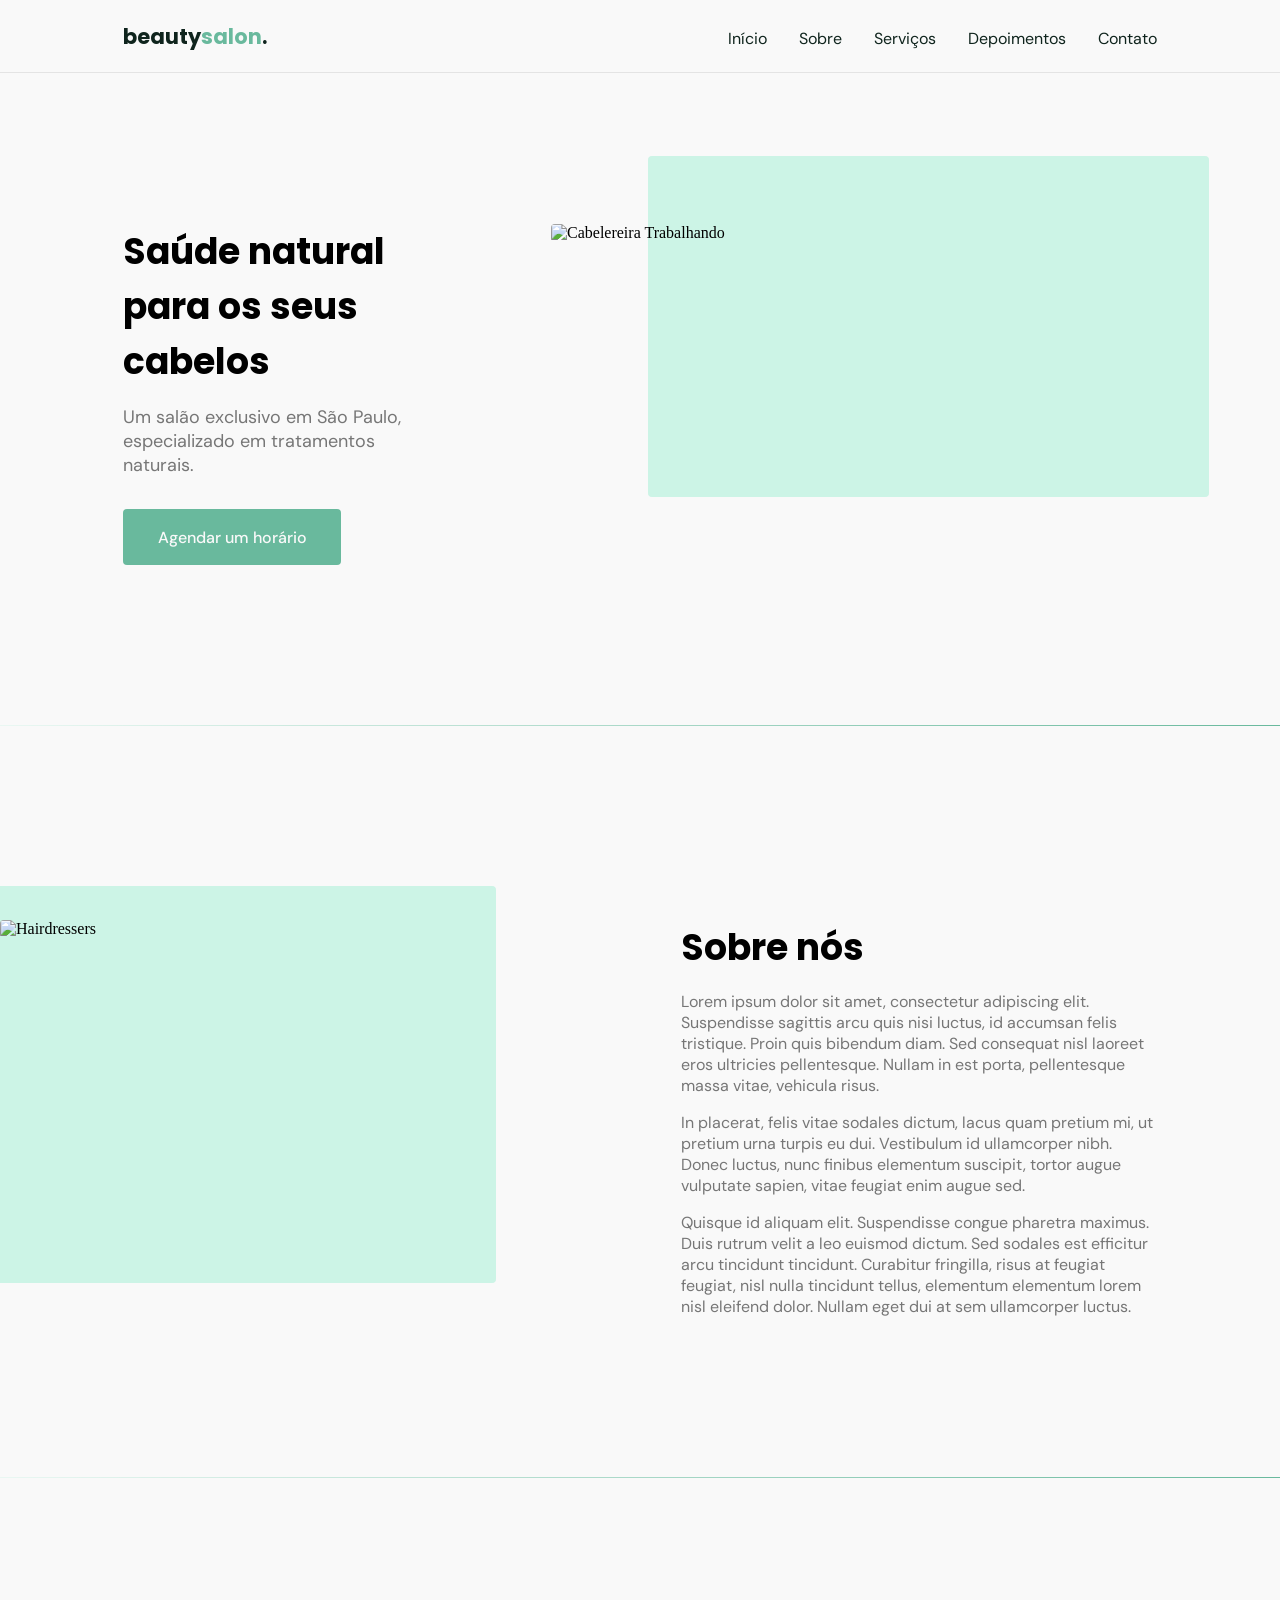
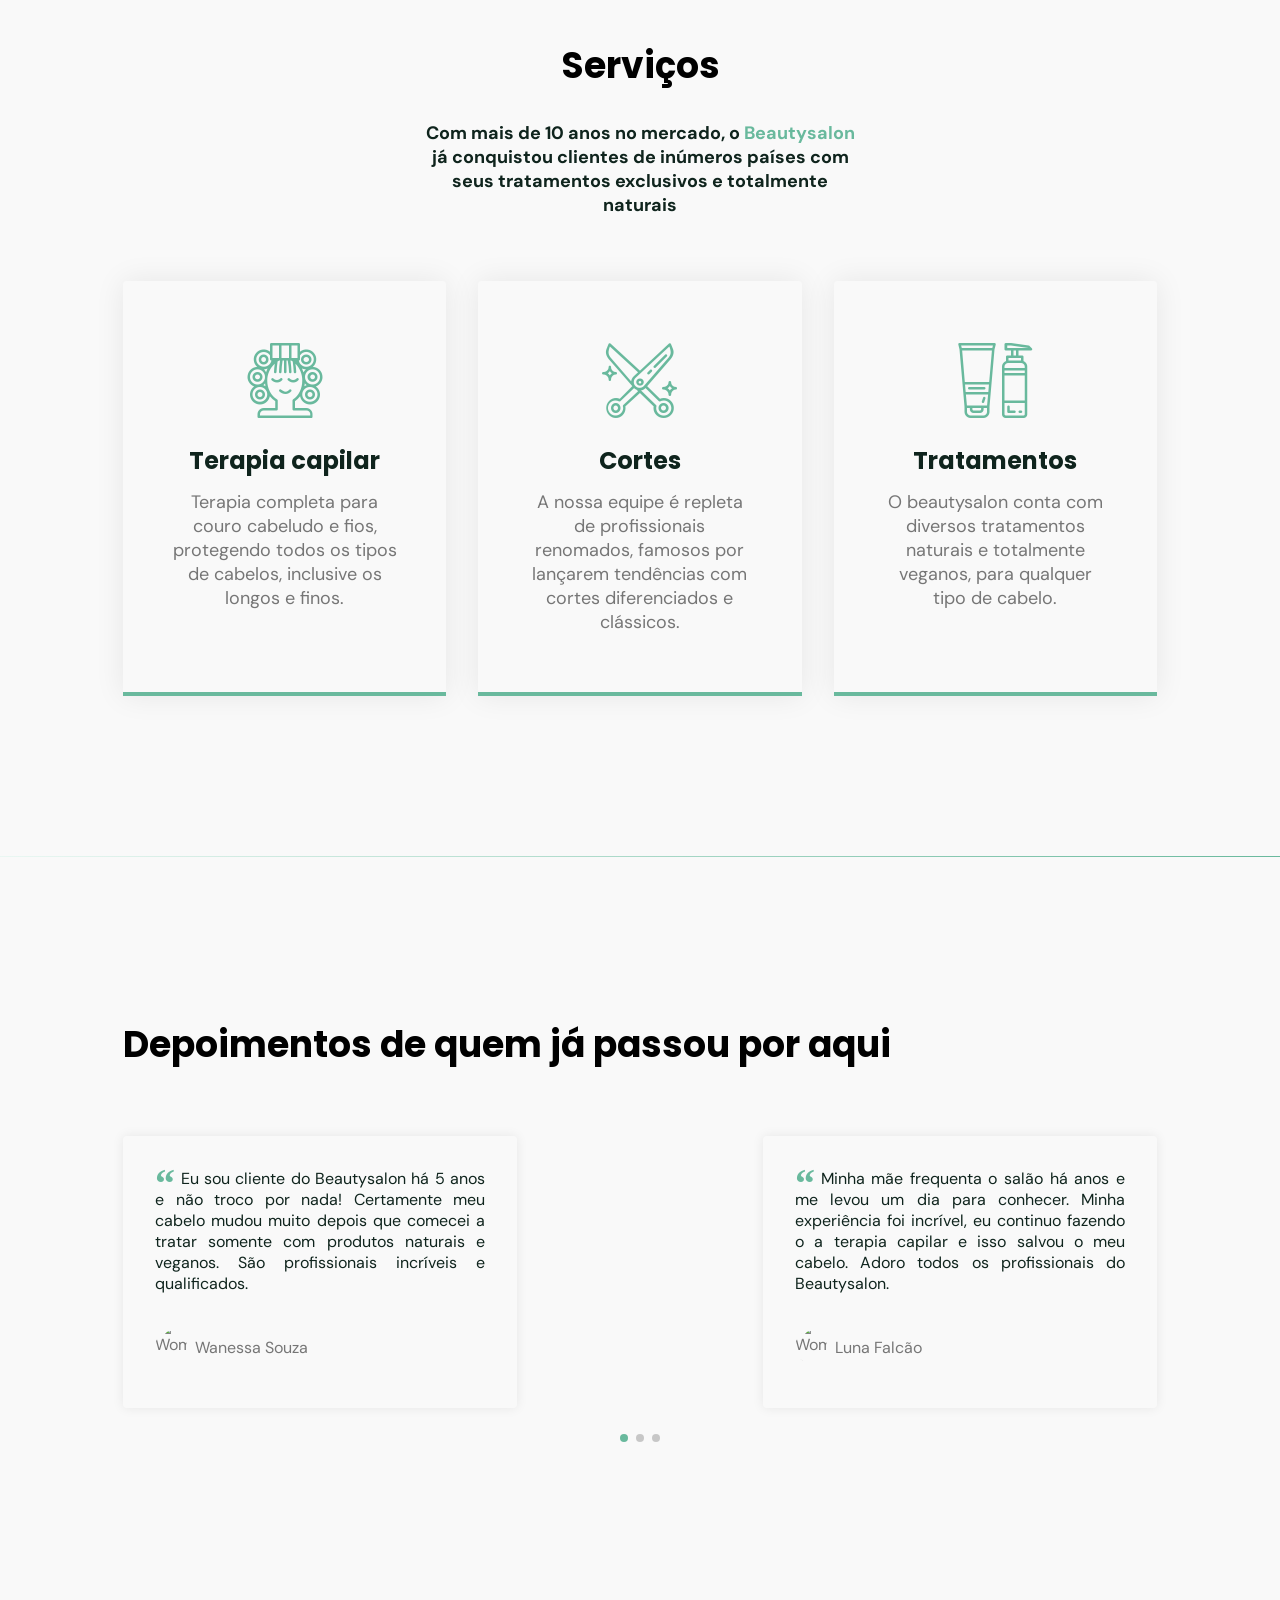
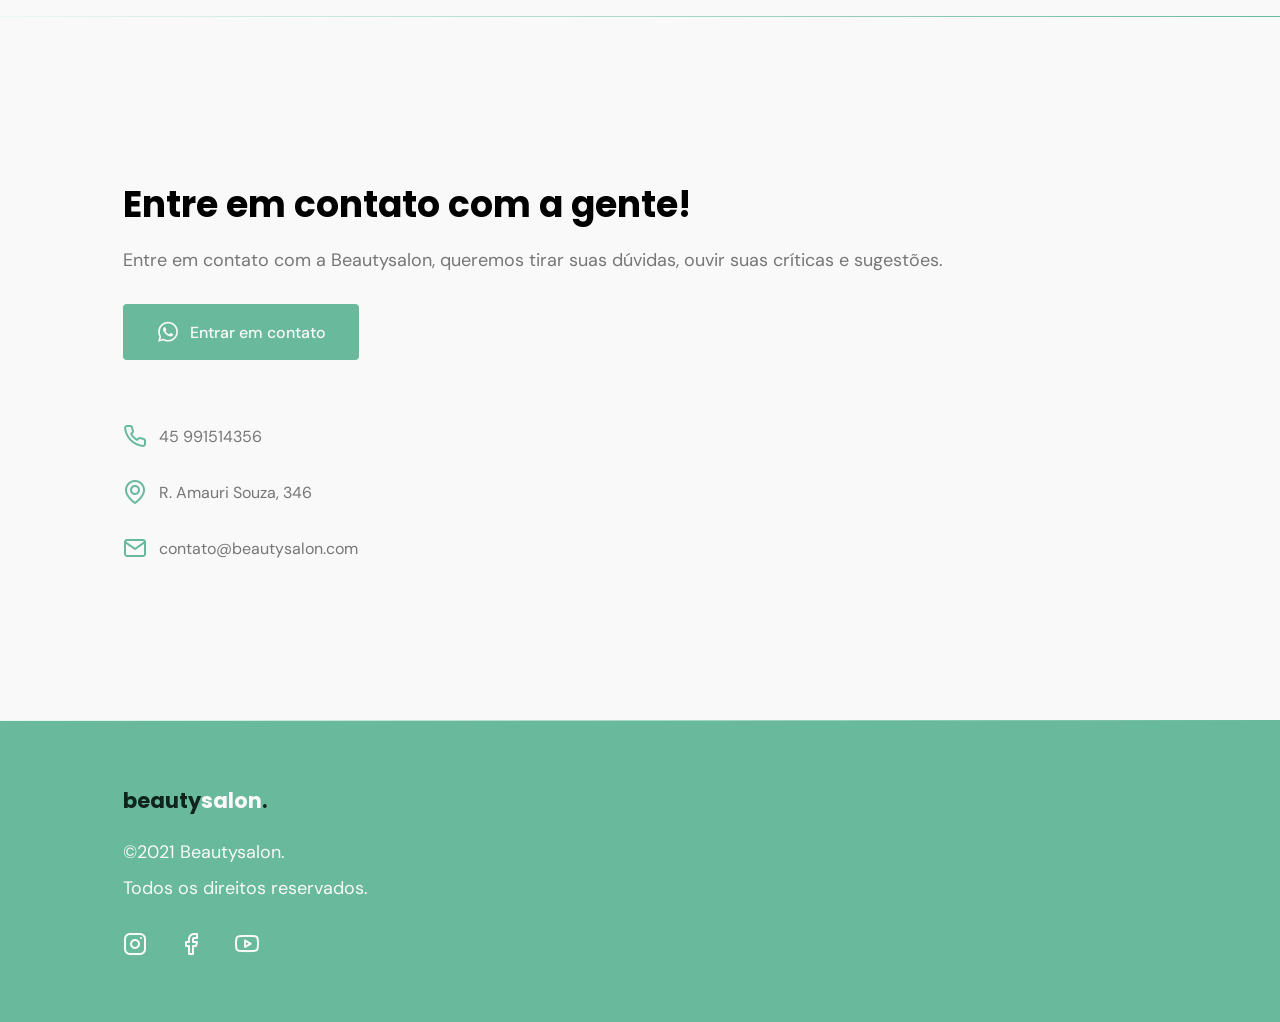
==== index.html @ d9ff2da0 "First Commit" ====
<!DOCTYPE html>
<html lang="en">
  <head>
    <meta charset="UTF-8" />
    <meta http-equiv="X-UA-Compatible" content="IE=edge" />
    <meta name="viewport" content="width=device-width, initial-scale=1.0" />
    <title>Document</title>
    <!--LINK STYLE-->
    <link rel="stylesheet" href="style.css" />
    <!--FONTES-->
    <link rel="preconnect" href="https://fonts.googleapis.com" />
    <link rel="preconnect" href="https://fonts.gstatic.com" crossorigin />
    <link
      href="https://fonts.googleapis.com/css2?family=DM+Sans:wght@400;500;700&family=Poppins:wght@400;500;700&display=swap"
      rel="stylesheet"
    />
    <!--ICONES-->
    <link href="./assets/icons/style.css" rel="stylesheet" />
    <!--SWIPER-->
    <link
      rel="stylesheet"
      href="https://unpkg.com/swiper@8/swiper-bundle.min.css"
    />
  </head>
  <body>
    <!--HEADER-->
    <header id="header">
      <nav>
        <div id="divHeader" class="container">
          <a href="#" id="divLogo">beauty<span>salon</span>.</a>
          <i id="iconMenuOpen" class="icon icon-menu toggleMenu"></i>
          <i id="iconMenuClose" class="icon icon-close toggleMenu"></i>
          <div id="headerMenu">
            <ul>
              <li><a href="#" class="closeMenu">Início</a></li>
              <li><a href="#about" class="closeMenu">Sobre</a></li>
              <li><a href="#services" class="closeMenu">Serviços</a></li>
              <li>
                <a href="#testimonials" class="closeMenu">Depoimentos</a>
              </li>
              <li><a href="#contact" class="closeMenu">Contato</a></li>
            </ul>
          </div>
        </div>
      </nav>
    </header>
    <!--MAIN-->
    <main>
      <!--SECTION HOME-->
      <section id="home" class="sectionPadding">
        <div id="divHome" class="container grid">
          <div id="divImageHome">
            <img
              src="https://images.unsplash.com/photo-1562322140-8baeececf3df?ixlib=rb-1.2.1&ixid=MnwxMjA3fDB8MHxwaG90by1wYWdlfHx8fGVufDB8fHx8&auto=format&fit=crop&w=1169&q=80"
              alt="Cabelereira Trabalhando"
            />
          </div>
          <div id="divTextHome">
            <h1>Saúde natural para os seus cabelos</h1>
            <p>
              Um salão exclusivo em São Paulo, especializado em tratamentos
              naturais.
            </p>
            <a href="#">Agendar um horário</a>
          </div>
        </div>
      </section>
      <!--DIVISOR-->
      <div class="divisor"></div>
      <!--SECTION ABOUT-->
      <section id="about" class="sectionPadding">
        <div id="divAbout" class="container grid">
          <div id="divImageAbout">
            <img
              src="https://images.unsplash.com/photo-1559599101-f09722fb4948?ixlib=rb-1.2.1&ixid=MnwxMjA3fDB8MHxwaG90by1wYWdlfHx8fGVufDB8fHx8&auto=format&fit=crop&w=1169&q=80"
              alt="Hairdressers"
            />
          </div>
          <div id="divTextAbout">
            <h1>Sobre nós</h1>
            <p>
              Lorem ipsum dolor sit amet, consectetur adipiscing elit.
              Suspendisse sagittis arcu quis nisi luctus, id accumsan felis
              tristique. Proin quis bibendum diam. Sed consequat nisl laoreet
              eros ultricies pellentesque. Nullam in est porta, pellentesque
              massa vitae, vehicula risus.
            </p>
            <p>
              In placerat, felis vitae sodales dictum, lacus quam pretium mi, ut
              pretium urna turpis eu dui. Vestibulum id ullamcorper nibh. Donec
              luctus, nunc finibus elementum suscipit, tortor augue vulputate
              sapien, vitae feugiat enim augue sed.
            </p>
            <p>
              Quisque id aliquam elit. Suspendisse congue pharetra maximus. Duis
              rutrum velit a leo euismod dictum. Sed sodales est efficitur arcu
              tincidunt tincidunt. Curabitur fringilla, risus at feugiat
              feugiat, nisl nulla tincidunt tellus, elementum elementum lorem
              nisl eleifend dolor. Nullam eget dui at sem ullamcorper luctus.
            </p>
          </div>
        </div>
      </section>
      <!--DIVISOR-->
      <div class="divisor"></div>
      <!--SECTION SERVICES-->
      <section id="services" class="sectionPadding">
        <div id="divServices" class="container grid">
          <div id="divTextServices">
            <h1>Serviços</h1>
            <h3>
              Com mais de 10 anos no mercado, o
              <span><strong>Beautysalon</strong></span> já conquistou clientes
              de inúmeros países com seus tratamentos exclusivos e totalmente
              naturais
            </h3>
          </div>
          <div id="divCards">
            <ul class="grid">
              <li class="card">
                <i href="" class="iconCard icon-woman-hair"></i>
                <h2>Terapia capilar</h2>
                <p>
                  Terapia completa para couro cabeludo e fios, protegendo todos
                  os tipos de cabelos, inclusive os longos e finos.
                </p>
              </li>
              <li class="card">
                <i href="" class="iconCard icon-trim"></i>
                <h2>Cortes</h2>
                <p>
                  A nossa equipe é repleta de profissionais renomados, famosos
                  por lançarem tendências com cortes diferenciados e clássicos.
                </p>
              </li>
              <li class="card">
                <i href="" class="iconCard icon-cosmetic"></i>
                <h2>Tratamentos</h2>
                <p>
                  O beautysalon conta com diversos tratamentos naturais e
                  totalmente veganos, para qualquer tipo de cabelo.
                </p>
              </li>
            </ul>
          </div>
        </div>
      </section>
      <!--DIVISOR-->
      <div class="divisor"></div>
      <!--SECTION TESTIMONIALS-->
      <section id="testimonials" class="sectionPadding">
        <div id="divTextTestimonials">
          <h1>Depoimentos de quem já passou por aqui</h1>
        </div>
        <div class="swiper">
          <div class="swiper-wrapper">
            <div class="swiper-slide">
              <blockquote>
                <span>&ldquo;</span>
                <h3>
                  Eu sou cliente do Beautysalon há 5 anos e não troco por nada!
                  Certamente meu cabelo mudou muito depois que comecei a tratar
                  somente com produtos naturais e veganos. São profissionais
                  incríveis e qualificados.
                </h3>
                <cite>
                  <img
                    src="https://randomuser.me/api/portraits/women/17.jpg"
                    alt="Woman 1"
                  />
                  Wanessa Souza
                </cite>
              </blockquote>
            </div>

            <div class="swiper-slide">
              <blockquote>
                <span>&ldquo;</span>
                <h3>
                  Minha mãe frequenta o salão há anos e me levou um dia para
                  conhecer. Minha experiência foi incrível, eu continuo fazendo
                  o a terapia capilar e isso salvou o meu cabelo. Adoro todos os
                  profissionais do Beautysalon.
                </h3>
                <cite>
                  <img
                    src="https://randomuser.me/api/portraits/women/30.jpg"
                    alt="Woman 2"
                  />
                  Luna Falcão
                </cite>
              </blockquote>
            </div>

            <div class="swiper-slide">
              <blockquote>
                <span>&ldquo;</span>
                <h3>
                  Lorem ipsum, dolor sit amet consectetur adipisicing elit. Nemo
                  similique iusto perferendis sunt explicabo debitis nulla
                  ducimus eaque placeat modi, eveniet alias, pariatur quia in,
                  incidunt neque error beatae cumque?
                </h3>
                <cite>
                  <img
                    src="https://randomuser.me/api/portraits/women/65.jpg"
                    alt="Woman 3"
                  />
                  Maria Duts
                </cite>
              </blockquote>
            </div>

            <div class="swiper-slide">
              <blockquote>
                <span>&ldquo;</span>
                <h3>
                  Lorem ipsum dolor sit amet consectetur adipisicing elit.
                  Deserunt, deleniti itaque quas perferendis aliquid nostrum,
                  soluta, iusto quaerat aliquam impedit consequuntur voluptate!
                </h3>
                <cite>
                  <img
                    src="https://randomuser.me/api/portraits/women/24.jpg"
                    alt="Woman 4"
                  />
                  Joana Neto
                </cite>
              </blockquote>
            </div>
          </div>

          <div class="swiper-pagination"></div>
        </div>
      </section>
      <!--DIVISOR-->
      <div class="divisor"></div>
      <section id="contact" class="sectionPadding">
        <div id="divContact" class="container grid">
          <div id="divTextContact">
            <h1>Entre em contato com a gente!</h1>
            <p>
              Entre em contato com a Beautysalon, queremos tirar suas dúvidas,
              ouvir suas críticas e sugestões.
            </p>
            <a
              href="https://api.whatsapp.com/send?phone=+5545991514356&text=Gostaria de reservar um horário"
              target="_blank"
            >
              <i class="icon-whatsapp icon"></i>
              Entrar em contato
            </a>
          </div>
          <div id="divAddressContact" class="grid">
            <div><i class="icon icon-phone"></i><span>45 991514356</span></div>
            <div>
              <i class="icon icon-map-pin"></i><span>R. Amauri Souza, 346</span>
            </div>
            <div>
              <i class="icon icon-mail"></i><span>contato@beautysalon.com</span>
            </div>
          </div>
        </div>
      </section>
      <!--DIVISOR-->
      <div class="divisor"></div>
    </main>
    <!--FOOTER-->
    <footer>
      <div id="divFooter" class="grid container">
        <div id="divTextFooter" class="grid">
          <a href="#" id="divLogo">beauty<span>salon</span>.</a>
          <div class="grid">
            <p>©2021 Beautysalon.</p>
            <p>Todos os direitos reservados.</p>
          </div>
        </div>
        <div id="divAddressFooter" class="grid">
          <a
            href="https://www.instagram.com/carlosguilherme.hackbart/"
            target="_blank"
            ><i class="icon icon-instagram"></i
          ></a>
          <a
            href="https://www.facebook.com/carlosguilherme.hackbart"
            target="_blank"
            ><i class="icon icon-facebook"></i
          ></a>
          <a href="https://www.youtube.com/" target="_blank"
            ><i class="icon icon-youtube"></i
          ></a>
        </div>
      </div>
    </footer>
    <!--BUTON BACK-TO-TOP-->
    <a href="#" id="buttonBackToTop" class=""
      ><i class="icon icon-arrow-up"></i
    ></a>
    <!--SCRIPTS-->
    <script src="https://unpkg.com/swiper@8/swiper-bundle.min.js"></script>
    <script src="https://unpkg.com/scrollreveal"></script>
    <script src="./script.js"></script>
  </body>
</html>
---- style.css ----
/*====== RESET ======*/
* {
  margin: 0;
  padding: 0;
  box-sizing: border-box;
}

/*====== VARIÁVEIS ======*/
:root {
  --background-color: #f9f9f9;
  --dark-color: #0f241d;
  --primary-color: #69b99d;
  --second-color: #ccf4e6;
  --text-color: #767676;
  --buttonHover-color: #69ce9d;

  --poppins-700-21px: 700 1.3125rem 'Poppins', sans-serif;
  --poppins-700-24px: 700 1.5rem 'Poppins', sans-serif;
  --poppins-700-30px: 700 1.875rem 'Poppins', sans-serif;
  --poppins-700-36px: 700 2.25rem 'Poppins', sans-serif;
  --dmSans-400-16px: 400 1rem 'DM Sans', sans-serif;
  --dmSans-400-18px: 400 1.125rem 'DM Sans', sans-serif;
  --dmSans-500-16px: 500 1rem 'DM Sans', sans-serif;
  --dmSans-700-16px: 700 1rem 'DM Sans', sans-serif;
  --dmSans-700-18px: 700 1.125rem 'DM Sans', sans-serif;

  --buttonHome-widht: 13.375rem;
  --buttonHome-height: 3.5rem;

  --buttonContact-widht: 14.75rem;
  --buttonContact-height: 3.5rem;

  --card-padding: 3.625rem 2rem 3.625rem 2rem;
}

/*====== TAGS GLOBAIS ======*/
html {
  scroll-behavior: smooth;
}

body {
  background-color: var(--background-color);

  overflow-x: hidden;
}

h1 {
  font: var(--poppins-700-30px);
}

h2 {
  font: var(--poppins-700-24px);
  color: var(--dark-color);
}

h3 {
  font: var(--dmSans-400-16px);
  color: var(--dark-color);
}

ul {
  list-style-type: none;
}

a {
  text-decoration: none;
}

p {
  font: var(--dmSans-400-16px);
  color: var(--text-color);
}

/*====== CLASSES GLOBAIS ======*/

.container {
  margin-left: 1.5rem;
  margin-right: 1.5rem;
}

.grid {
  display: grid;
  gap: 2rem;
}

.icon {
  font-size: 1.5rem;
}

.iconCard {
  font-size: 5rem;
  color: var(--primary-color);
}

.sectionPadding {
  padding-top: 5rem;
  padding-bottom: 5rem;
}

.divisor {
  width: 100vw;
  height: 1px;
  background: linear-gradient(
    270deg,
    #69b99d 0%,
    rgba(204, 244, 230, 0.34) 100%
  );
}

/*====== HEADER ======*/
header {
  border-bottom: 1px solid #e4e4e4;

  position: fixed;
  top: 0;
  left: 0;
  z-index: 10;

  background: var(--background-color);

  width: 100%;
}

header.shadow {
  box-shadow: 0 0 12px rgba(0, 0, 0, 0.15);
}

#divHeader {
  height: 4.5rem;

  display: flex;
  justify-content: space-between;
  align-items: center;

  font: var(--poppins-700-21px);
}

#divHeader > i {
  color: var(--primary-color);
}

#divLogo {
  color: var(--dark-color);
}

#divLogo > span {
  color: var(--primary-color);
}

/*====== HEADER > MENU > HIDDEN ======*/
#iconMenuClose {
  visibility: hidden;
  opacity: 0;

  position: absolute;
  top: -1.5rem;
  right: 1.5rem;

  transition: 0.3s;

  cursor: pointer;
}

#iconMenuOpen {
  position: relative;
  top: 0;

  transition: 0.3s;

  cursor: pointer;
}

#headerMenu {
  visibility: hidden;
  opacity: 0;

  position: absolute;
}

#headerMenu > ul {
  display: grid;
  gap: 4rem;
  justify-items: center;

  position: relative;
  top: -1.5rem;

  opacity: 0;

  transition: 0.3s;
}

#headerMenu > ul > li {
  position: relative;
}

#headerMenu > ul > li > a {
  font: var(--poppins-700-30px);
  color: var(--dark-color);

  transition: 0.3s;
}

#headerMenu > ul > li > a::after {
  position: absolute;
  content: '';
  bottom: -1rem;
  left: 0;

  background: var(--primary-color);

  height: 2px;
  width: 0;

  transition: 0.3s;
}

#headerMenu > ul > li > a:hover {
  color: var(--primary-color);
}

#headerMenu > ul > li > a:hover::after {
  width: 100%;
}

/*====== HEADER > MENU > VISIBLE ======*/
#divHeader.showMenu > #headerMenu {
  visibility: visible;
  opacity: 1;

  position: fixed;
  top: 0;
  left: 0;
  z-index: 1;

  background: var(--background-color);

  display: flex;
  justify-content: center;
  align-items: center;

  width: 100vw;
  height: 100vh;
}

#divHeader.showMenu > #headerMenu > ul {
  opacity: 1;

  top: 0;
}

#divHeader.showMenu > #iconMenuClose {
  visibility: visible;
  opacity: 1;

  top: 1.5rem;
  right: 1.5rem;
  z-index: 2;
}

#divHeader.showMenu > #iconMenuOpen {
  position: relative;
  top: -1.5rem;
}

/*====== SECTION HOME ======*/
#home.sectionPadding {
  position: relative;
  padding-top: calc(4.5rem + 4.5625rem);
  overflow-x: hidden;
}

#divHome.container {
  margin: 0;
}

#divImageHome {
  width: 21rem;
  position: relative;

  order: 1;
}

#divImageHome::before {
  position: absolute;
  top: -2.5625rem;
  left: 4.8125rem;
  z-index: -1;

  width: 100%;
  height: 100%;

  content: '';
  background: var(--second-color);

  border-radius: 0.25rem;
}

#divImageHome > img {
  position: relative;

  object-fit: cover;

  width: 100%;

  border-radius: 0.25rem;
}

#divTextHome {
  text-align: center;

  order: 2;
}

#divTextHome > h1 {
  margin-left: 1.5rem;
  margin-right: 1.5rem;
  padding-bottom: 1rem;
}

#divTextHome > p {
  margin-left: 2.375rem;
  margin-right: 2.375rem;
  margin-bottom: 2rem;
}

#divTextHome > a {
  display: inline-flex;

  justify-content: center;
  align-items: center;

  font: var(--dmSans-500-16px);
  color: var(--background-color);

  width: var(--buttonHome-widht);
  height: var(--buttonHome-height);

  background: var(--primary-color);

  border-radius: 0.25rem;

  transition: 0.3s;
}

#home > .container > a:hover {
  background-color: var(--buttonHover-color);
}

/*====== SECTION ABOUT ======*/
#about.sectionPadding {
  padding-top: calc(5rem + 1.5rem);
}

#divAbout.container {
  margin: 0;
}

#divImageAbout {
  position: relative;

  width: 100%;
}

#divImageAbout:before {
  position: absolute;
  z-index: -1;

  top: -1.5rem;
  right: 7.54375rem;

  background: var(--second-color);

  content: '';

  width: 100%;
  height: 100%;

  border-radius: 0.25rem;
}

#divImageAbout > img {
  width: 100%;

  object-fit: cover;

  border-radius: 0.25rem;
}

#divTextAbout {
  margin-left: 1.5rem;
  margin-right: 1.5rem;
}

#divTextAbout > p {
  margin-top: 1rem;
}

/*====== SECTION SERVICES ======*/
#divServices.grid {
  gap: 4rem;
}

#divTextServices > h3 {
  margin-top: 1rem;
}

#divTextServices > h3 > span {
  color: var(--primary-color);
}

.card {
  text-align: center;

  box-shadow: 0px 0px 30px rgba(0, 0, 0, 0.08);

  border-bottom: 0.25rem solid var(--primary-color);
  border-top-left-radius: 0.25rem;
  border-top-right-radius: 0.25rem;

  padding: var(--card-padding);
}

.card > h2 {
  margin-top: 1.5rem;
  margin-bottom: 0.75rem;
}

/*====== SECTION TESTIMONIALS ======*/
#divTextTestimonials {
  margin-left: 1.5rem;
  margin-right: 1.5rem;
}

.swiper {
  height: auto;
}

.swiper-wrapper {
  margin-bottom: 2rem;
}

.swiper-wrapper blockquote {
  margin-top: 4rem;
  margin-right: 1.5rem;
  margin-left: 1.5rem;
  margin-bottom: 1rem;

  box-shadow: 0 0 12px rgba(0, 0, 0, 0.08);

  border-radius: 0.25rem;

  padding: 2rem;

  position: relative;
}

.swiper-slide > blockquote > span {
  color: var(--primary-color);
  font: 700 2.5rem serif;

  position: absolute;
  z-index: 1;
  top: 1.5rem;
}

.swiper-slide > blockquote > h3 {
  text-indent: 1.6rem;
  text-align: justify;
  margin-bottom: 1.5rem;
}

.swiper-slide > blockquote > cite {
  display: inline-flex;
  align-items: center;
  gap: 0.5rem;

  font: var(--dmSans-400-16px);
  color: var(--text-color);
}

.swiper-slide > blockquote > cite > img {
  width: 2rem;
  clip-path: circle();
}

.swiper-pagination > .swiper-pagination-bullet-active {
  background: var(--primary-color);
}

/*====== SECTION CONTACT ======*/

#divContact.grid {
  gap: 4rem;
}

#divTextContact > p {
  margin-top: 1rem;
  margin-bottom: 2rem;
}

#divTextContact > a {
  display: inline-flex;

  justify-content: center;
  align-items: center;

  gap: 0.625rem;

  font: var(--dmSans-500-16px);
  color: var(--background-color);

  width: var(--buttonContact-widht);
  height: var(--buttonContact-height);

  background: var(--primary-color);

  border-radius: 0.25rem;

  transition: 0.3s;
}

#divTextContact > a:hover {
  background-color: var(--buttonHover-color);
}

#divAddressContact > div {
  display: inline-flex;
  align-items: center;

  font: var(--dmSans-400-16px);
  color: var(--text-color);
}

#divAddressContact > div > i {
  margin-right: 0.75rem;
  color: var(--primary-color);
}

/*====== FOOTER ======*/
footer {
  background: var(--primary-color);
}

#divFooter.grid {
  padding-top: 4rem;
  padding-bottom: 4rem;

  gap: 2rem;
}

#divTextFooter.grid {
  gap: 1.5rem;
}

#divTextFooter > a {
  font: var(--poppins-700-21px);
}

#divTextFooter > a > span {
  color: var(--background-color);
}

#divTextFooter > div.grid {
  gap: 0.75rem;
}

#divTextFooter > div > p {
  color: var(--background-color);
}

#divAddressFooter.grid {
  gap: 2rem;
  grid-auto-flow: column;
  justify-content: start;
}

#divAddressFooter > a {
  color: var(--background-color);
}

/*====== BUTON BACK-TO-TOP ======*/
#buttonBackToTop {
  background: var(--primary-color);

  position: fixed;
  bottom: 0rem;
  right: 1.5rem;

  clip-path: circle();

  color: var(--background-color);

  visibility: hidden;
  opacity: 0;

  transition: 0.3s;
}

#buttonBackToTop.show {
  bottom: 1.5rem;

  visibility: visible;
  opacity: 1;
}

/* ======= MEDIA QUERIES ======= */
/* EXTRA LARGER DEVICES: 1200 >  */
/* LARGER DEVICES: 1023 >  */
/* LARGER DEVICES: 992 >  */
/* MEDIUM DEVICES: 767 >  */

@media (min-width: 1200px) {
  /* ======= VARIABLES======= */
  :root {
    --buttonHome-widht: 13.625rem;

    --card-padding: 3.625rem 3rem 3.625rem 3rem;
  }

  /* ======= GLOBAL TAGS ======= */
  h1 {
    font: var(--poppins-700-36px);
  }

  p {
    font: var(--dmSans-400-18px);
  }

  /* ======= GLOBAL CLASSES ======= */
  .container {
    margin-left: 7.6875rem;
    margin-right: 7.6875rem;
  }

  .sectionPadding {
    padding-top: 10rem;
    padding-bottom: 10rem;
  }

  /* ======= HEADER ======= */
  #iconMenuOpen {
    display: none;
  }

  #headerMenu {
    visibility: visible;
    opacity: 1;

    position: relative;
  }

  #headerMenu > ul {
    position: relative;
    top: 0rem;

    opacity: 1;

    gap: 2rem;
    grid-auto-flow: column;
  }

  #headerMenu > ul > li > a {
    font: var(--dmSans-400-16px);
  }

  #headerMenu > ul > li > a::after {
    bottom: -1.3rem;
  }

  /* ======= HOME SECTION ======= */
  #home.sectionPadding {
    padding-top: calc(4.5rem + 9.5rem);
  }

  #divHome.grid {
    grid-auto-flow: column;

    gap: 7.375rem;
  }

  #divImageHome {
    width: 35.0625rem;

    margin-right: 10.5rem;

    order: 2;
  }

  #divImageHome::before {
    top: -4.25rem;
    left: 6.0625rem;
  }

  #divTextHome {
    order: 1;

    margin-left: 7.6875rem;

    text-align: left;
  }

  #divTextHome > h1 {
    margin-left: 0rem;
    margin-right: 0rem;
  }

  #divTextHome > p {
    margin-left: 0rem;
    margin-right: 0rem;
  }

  /* ======= ABOUT SECTION ======= */
  #about.sectionPadding {
    padding-top: calc(10rem + 2.125rem);
  }

  #divAbout {
    grid-auto-flow: column;

    gap: 4rem;
  }

  #divImageAbout {
    position: relative;

    width: 38.5625rem;
  }

  #divImageAbout:before {
    top: -2.125rem;
  }

  #divTextAbout {
    margin-left: 0;
    margin-right: 7.5625rem;
  }

  #divTextAbout > p {
    font: var(--dmSans-400-16px);
  }

  /* ======= SERVICES SECTION ======= */

  #divTextServices {
    text-align: center;
  }

  #divTextServices > h3 {
    margin-top: 1.75rem;
    margin-left: 18.625rem;
    margin-right: 18.625rem;

    font: var(--dmSans-700-18px);
  }

  #divCards > ul.grid {
    grid-template-columns: 1fr 1fr 1fr;
  }

  /* ======= TESTIMONIALS SECTION ======= */

  #divTextTestimonials {
    margin-left: 7.6875rem;
    margin-right: 7.6875rem;
  }

  .swiper-wrapper blockquote {
    margin-left: 7.6875rem;
    margin-right: 7.6875rem;
  }
}
---- assets/icons/style.css ----
@font-face {
  font-family: 'icomoon';
  src:  url('fonts/icomoon.eot?ez2nlm');
  src:  url('fonts/icomoon.eot?ez2nlm#iefix') format('embedded-opentype'),
    url('fonts/icomoon.ttf?ez2nlm') format('truetype'),
    url('fonts/icomoon.woff?ez2nlm') format('woff'),
    url('fonts/icomoon.svg?ez2nlm#icomoon') format('svg');
  font-weight: normal;
  font-style: normal;
  font-display: block;
}

[class^="icon-"], [class*=" icon-"] {
  /* use !important to prevent issues with browser extensions that change fonts */
  font-family: 'icomoon' !important;
  speak: never;
  font-style: normal;
  font-weight: normal;
  font-variant: normal;
  text-transform: none;
  line-height: 1;

  /* Better Font Rendering =========== */
  -webkit-font-smoothing: antialiased;
  -moz-osx-font-smoothing: grayscale;
}

.icon-phone:before {
  content: "\e901";
}
.icon-close:before {
  content: "\e902";
}
.icon-cosmetic:before {
  content: "\e903";
}
.icon-facebook:before {
  content: "\e904";
}
.icon-instagram:before {
  content: "\e905";
}
.icon-mail:before {
  content: "\e906";
}
.icon-map-pin:before {
  content: "\e907";
}
.icon-menu:before {
  content: "\e908";
}
.icon-trim:before {
  content: "\e909";
}
.icon-whatsapp:before {
  content: "\e90a";
}
.icon-woman-hair:before {
  content: "\e90b";
}
.icon-youtube:before {
  content: "\e90c";
}
.icon-arrow-up:before {
  content: "\e900";
}
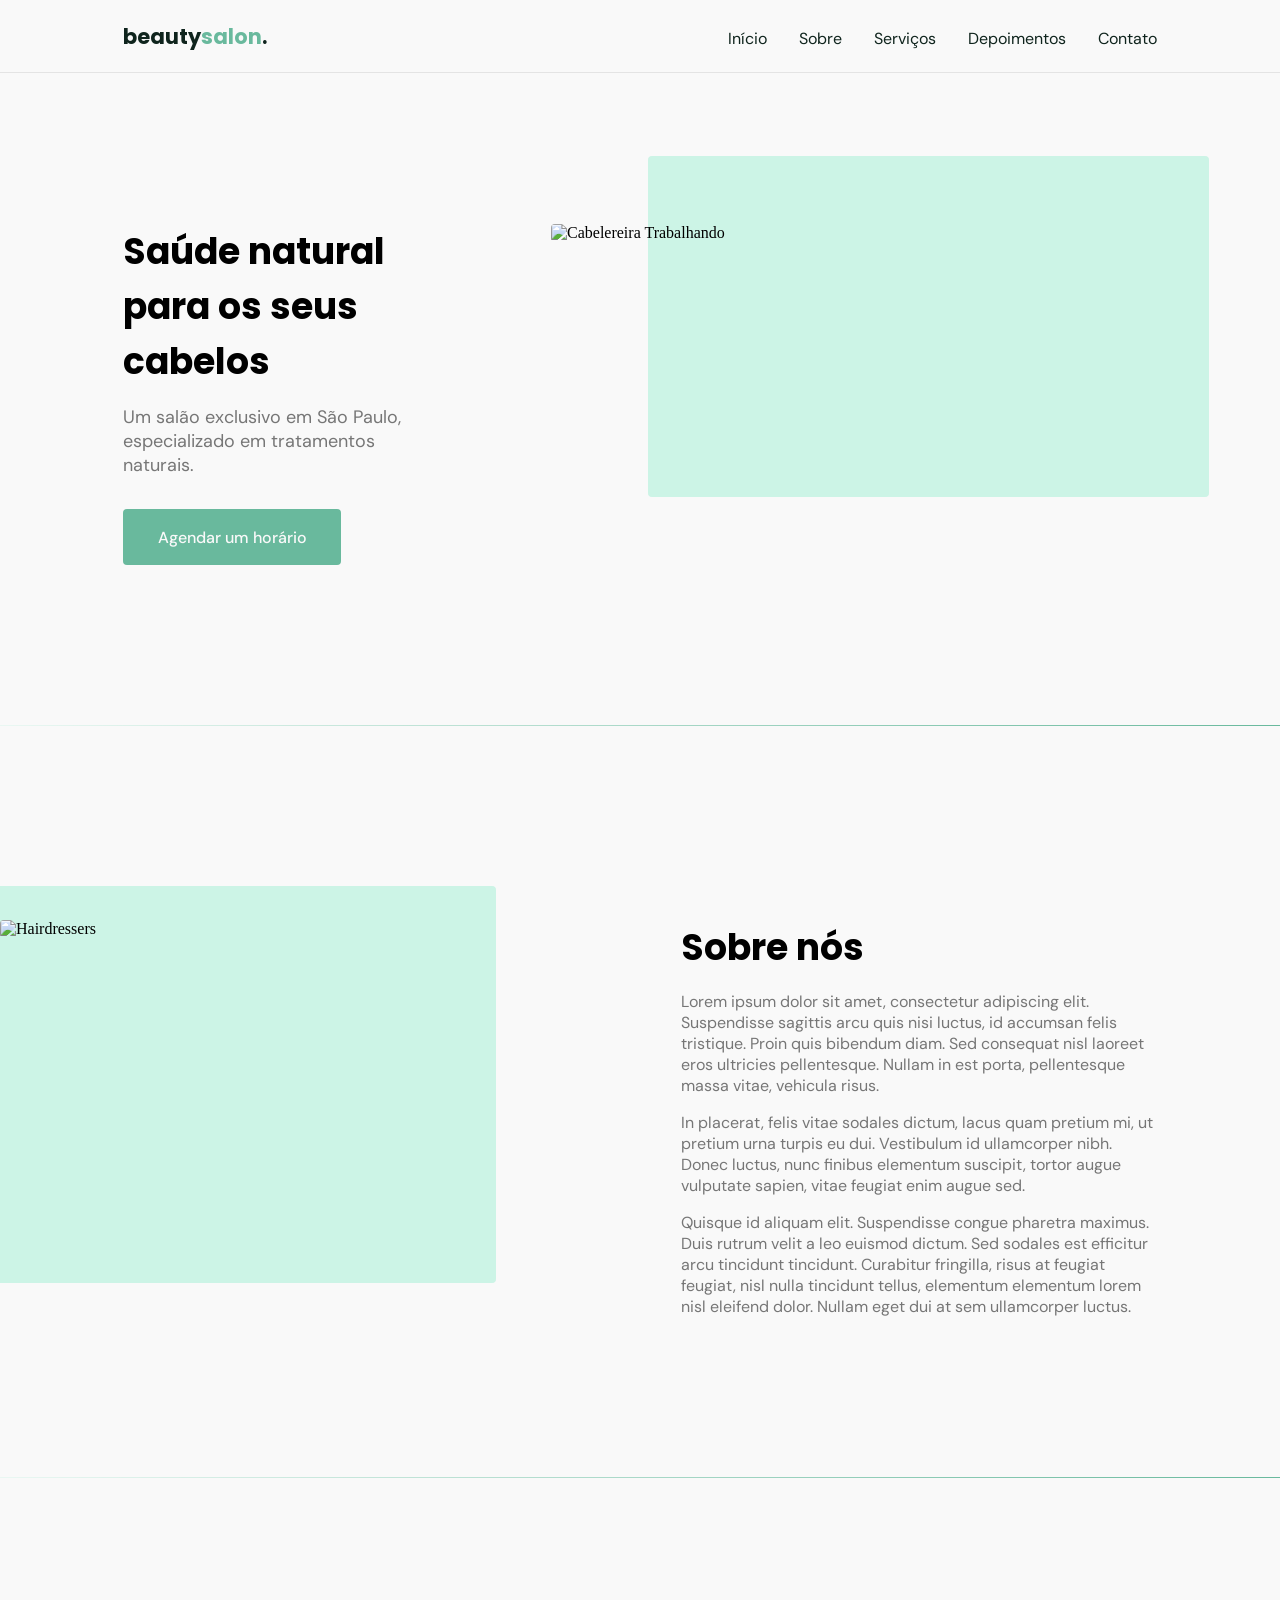
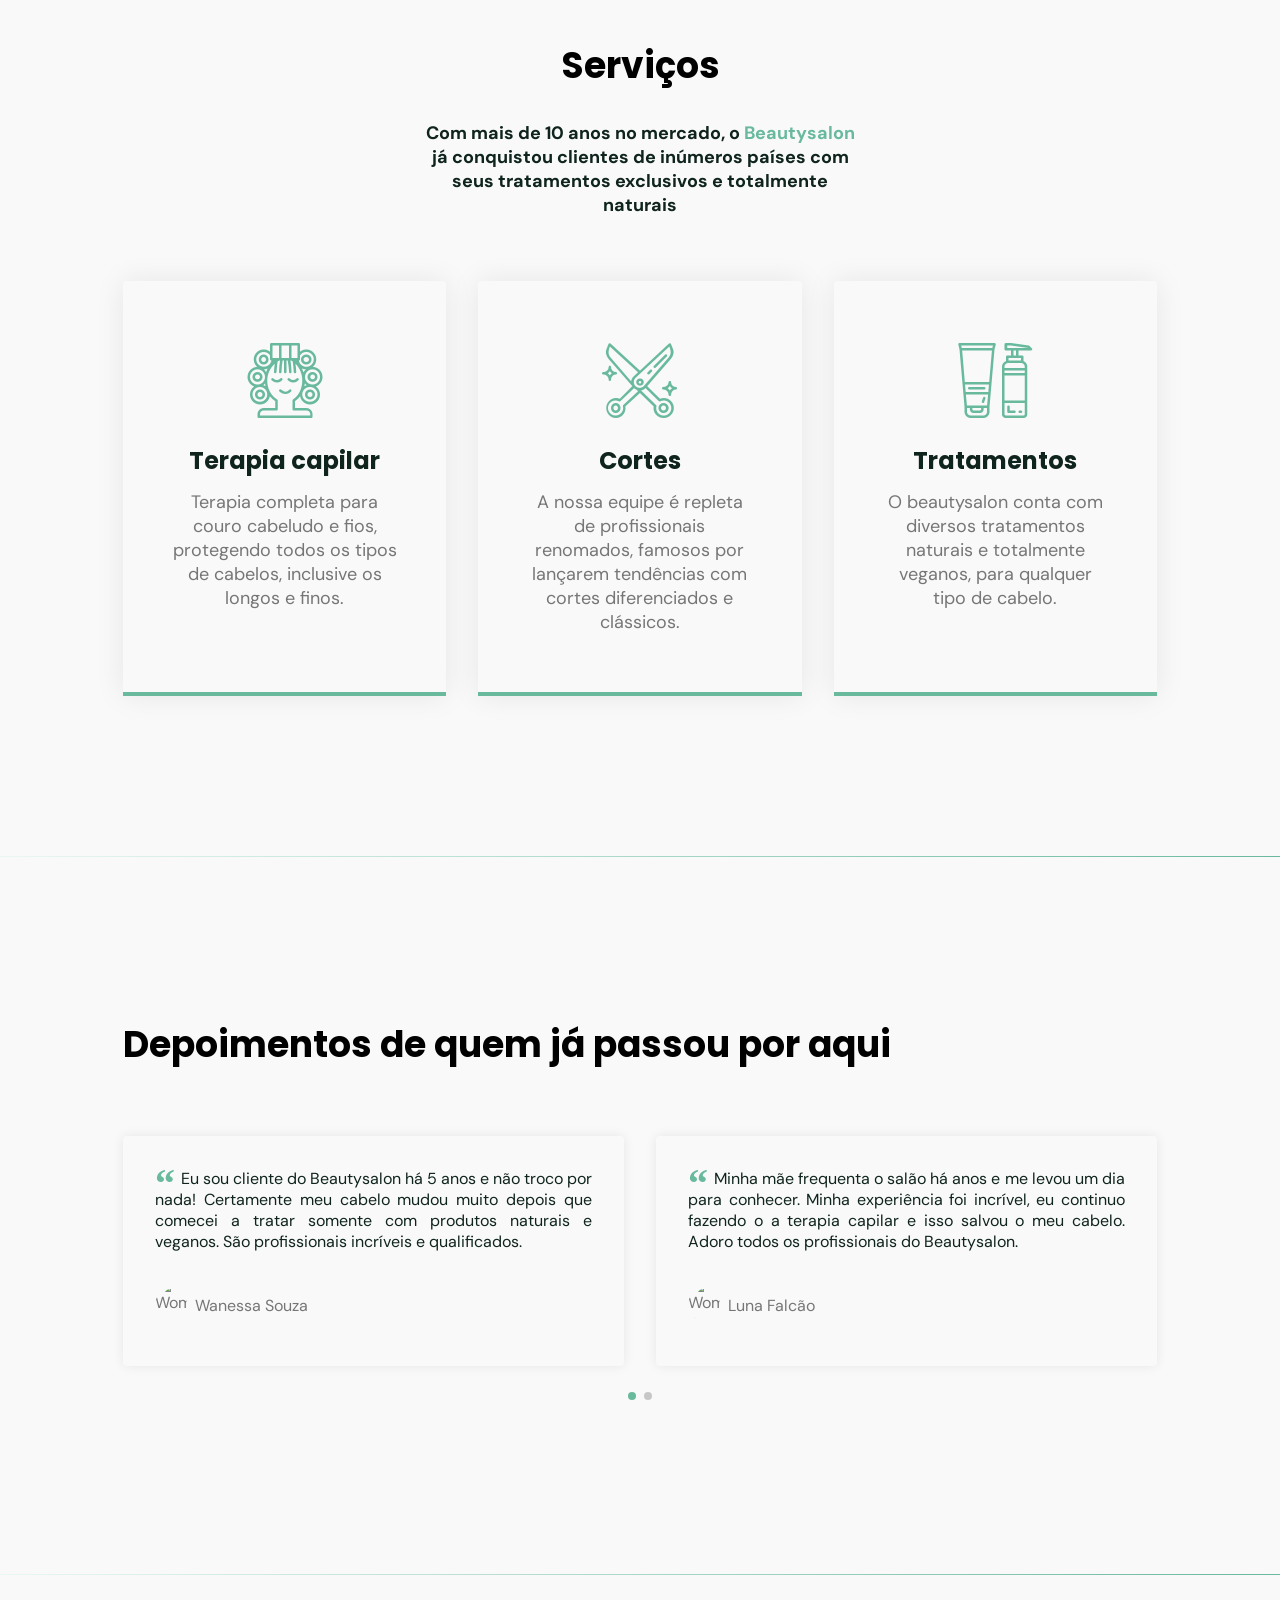
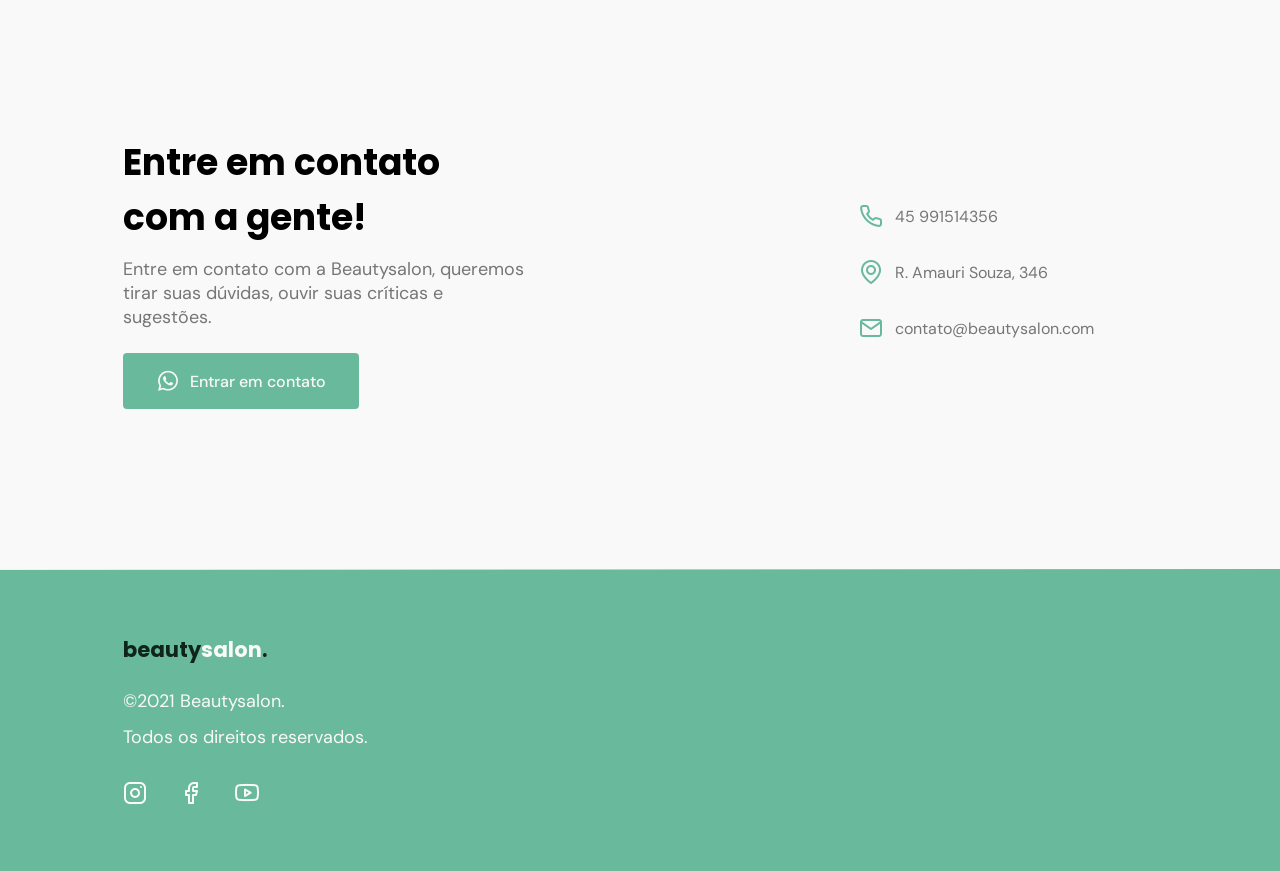
==== commit 75f0ecad: "Section Contacts" ====
--- a/index.html
+++ b/index.html
@@ -235,6 +235,7 @@
       </section>
       <!--DIVISOR-->
       <div class="divisor"></div>
+      <!--SECTION CONTACTS-->
       <section id="contact" class="sectionPadding">
         <div id="divContact" class="container grid">
           <div id="divTextContact">
--- a/style.css
+++ b/style.css
@@ -765,8 +765,32 @@
     margin-right: 7.6875rem;
   }
 
-  .swiper-wrapper blockquote {
+  .swiper-slide:nth-child(2n + 1) blockquote {
     margin-left: 7.6875rem;
+    margin-right: 1rem;
+  }
+
+  .swiper-slide:nth-child(2n) blockquote {
+    margin-left: 1rem;
     margin-right: 7.6875rem;
   }
-}
+
+  /* ======= CONTACT SECTION ======= */
+}
+#divContact.grid {
+  grid-auto-flow: column;
+  gap: 16.75rem;
+}
+
+#divTextContact {
+  width: 25.25rem;
+}
+
+#divTextContact > p {
+  margin-top: 0.75rem;
+  margin-bottom: 1.5rem;
+}
+
+#divAddressContact.grid {
+  align-content: center;
+}
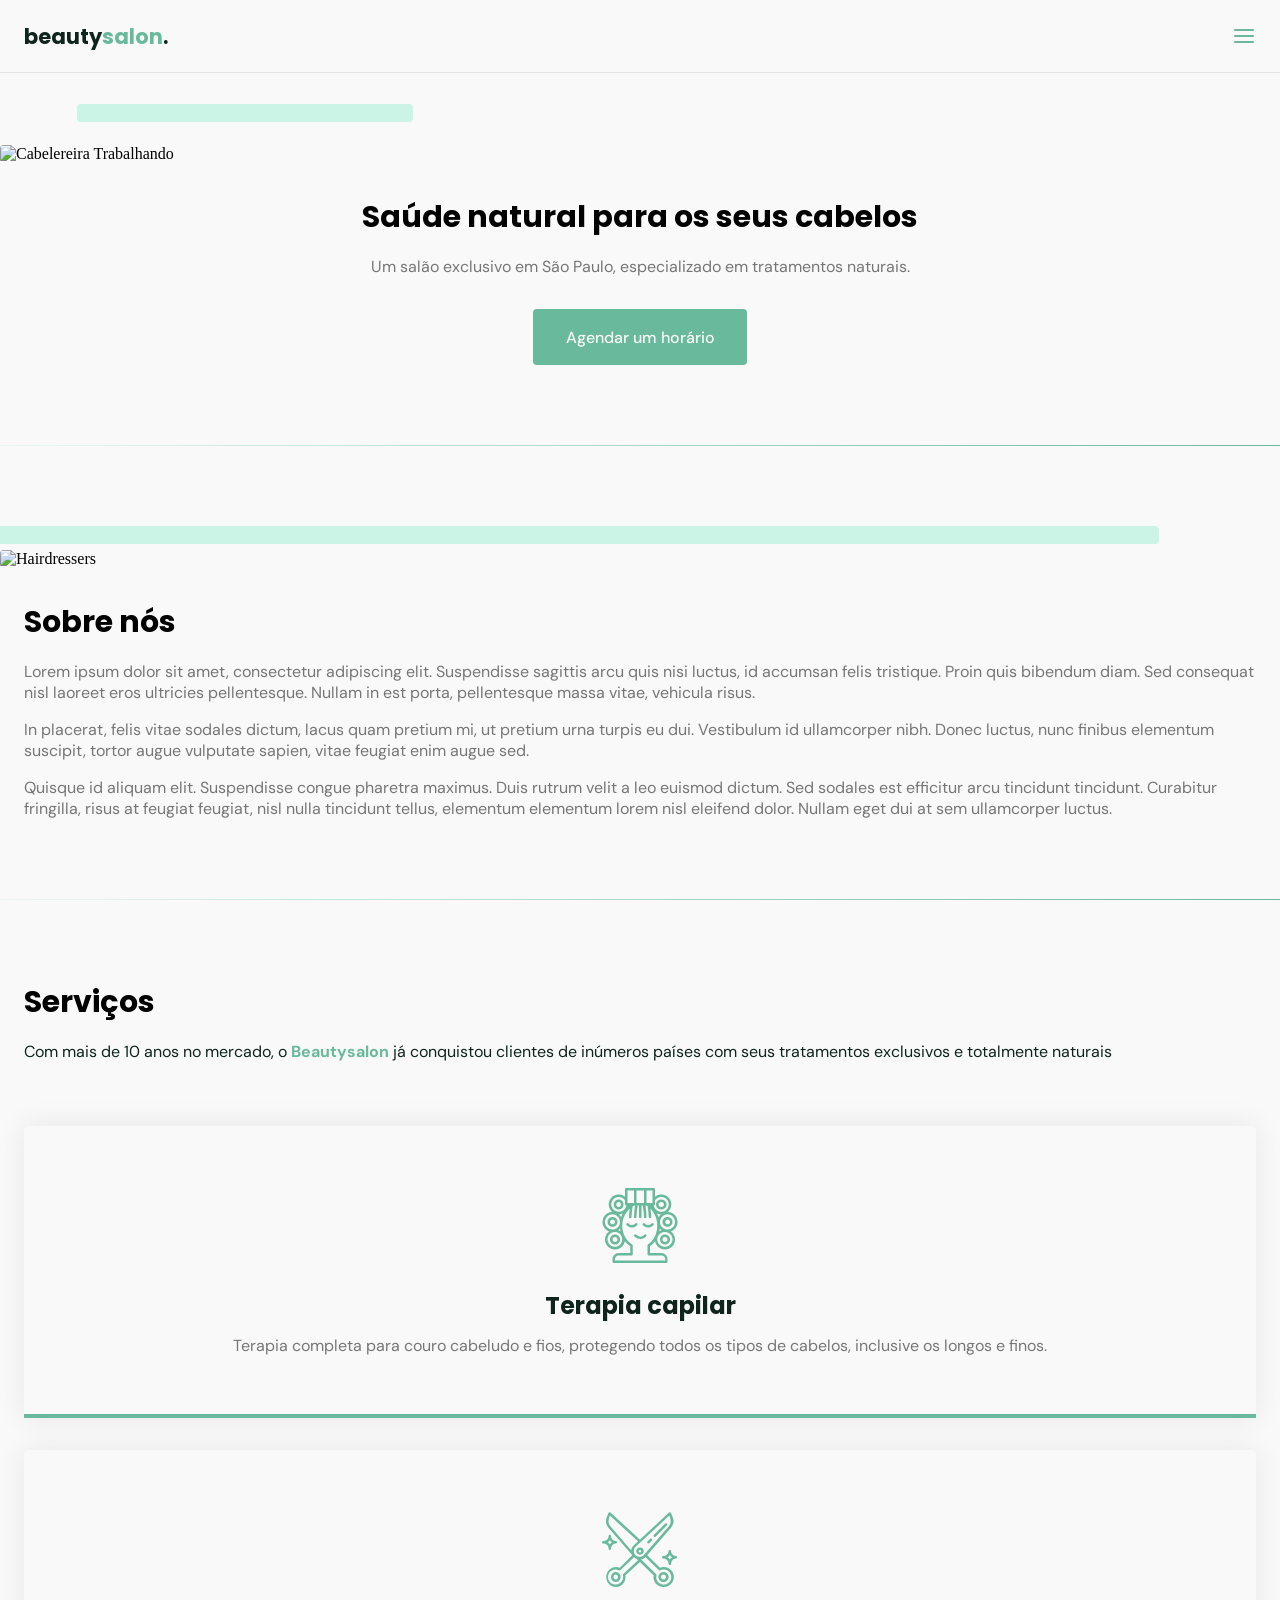
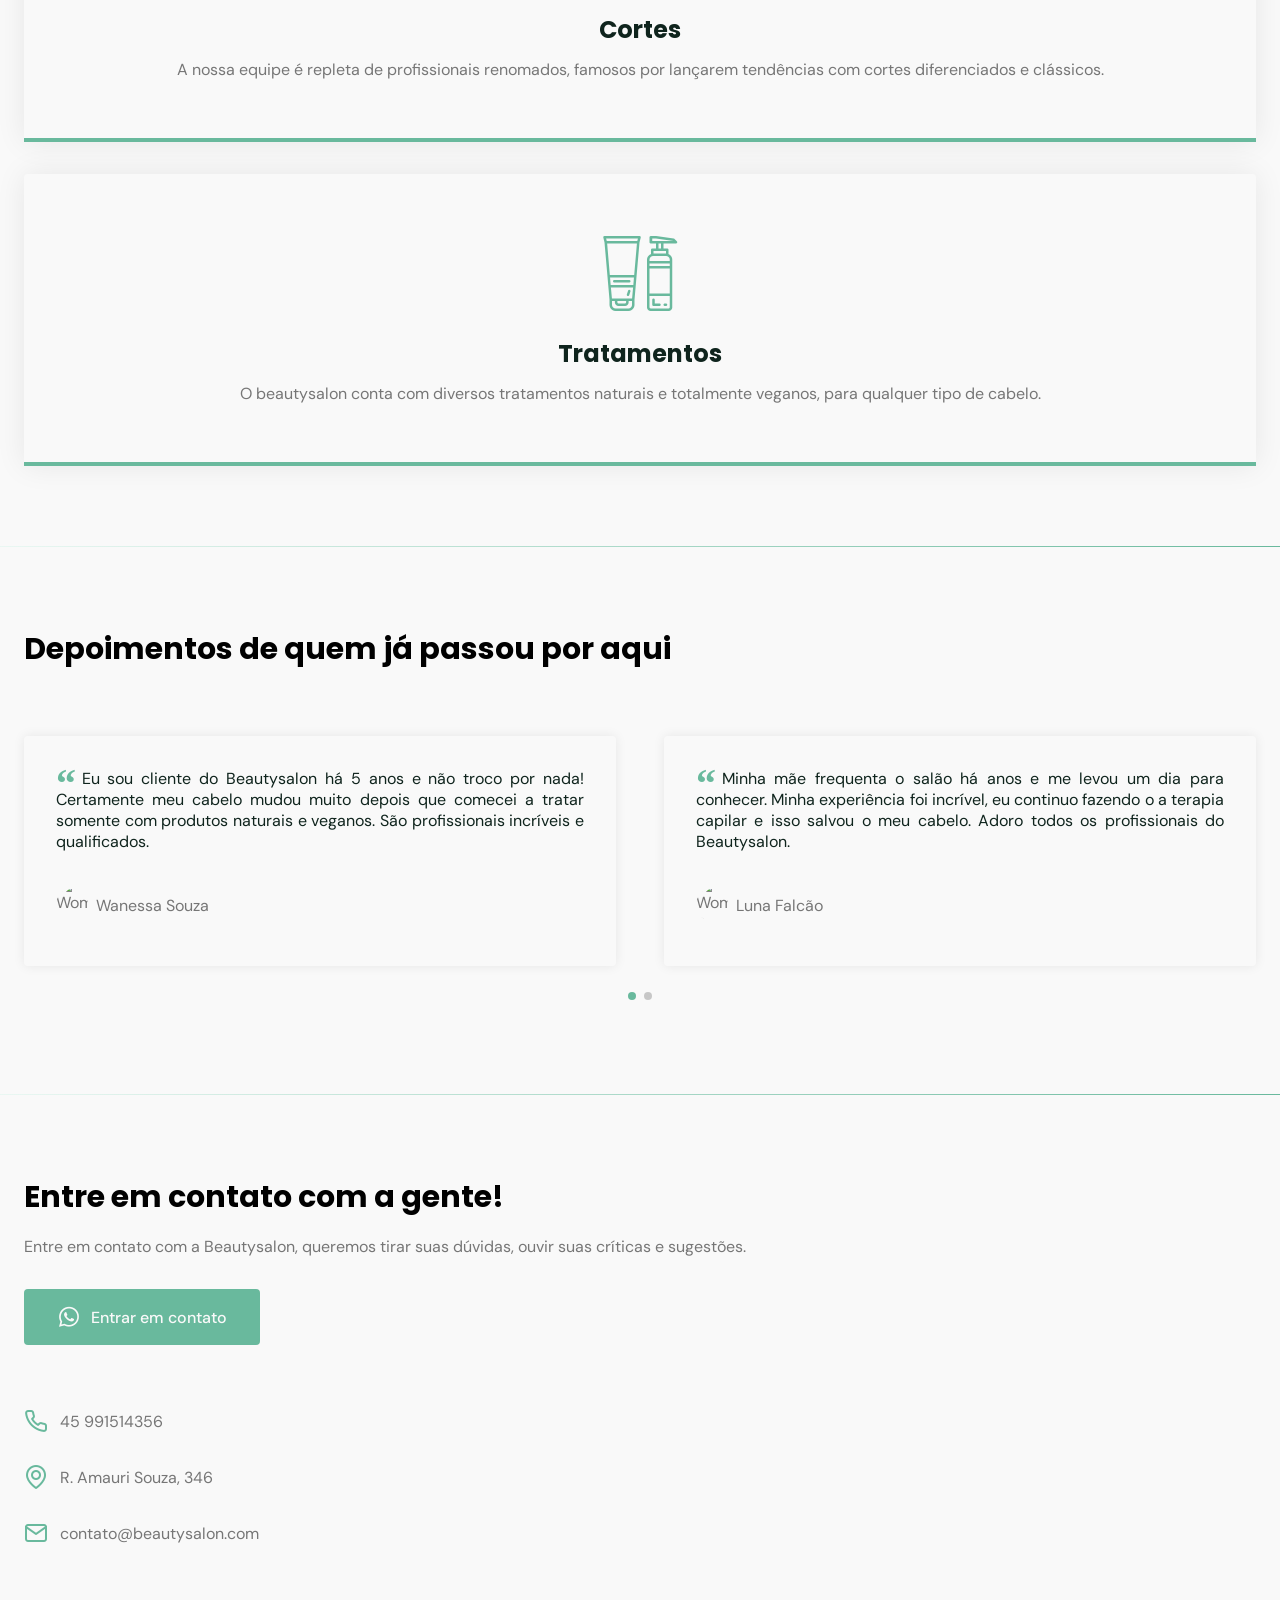
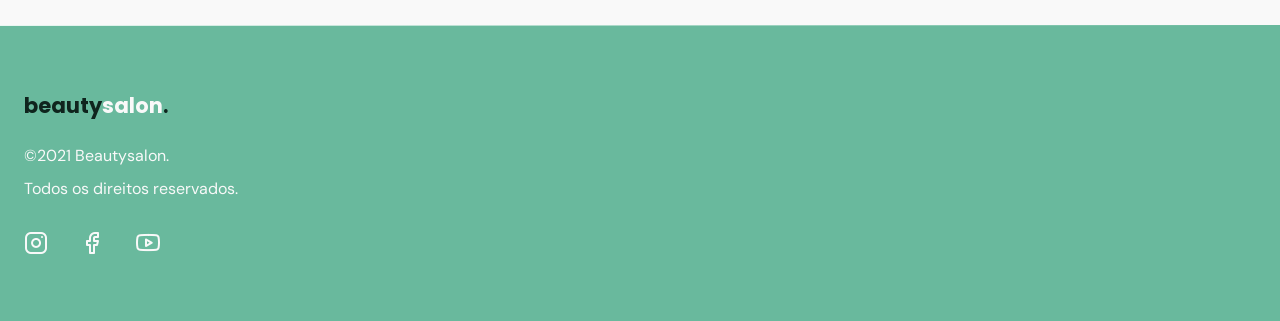
==== commit 17a9b175: "active link" ====
--- a/index.html
+++ b/index.html
@@ -32,7 +32,7 @@
           <i id="iconMenuClose" class="icon icon-close toggleMenu"></i>
           <div id="headerMenu">
             <ul>
-              <li><a href="#" class="closeMenu">Início</a></li>
+              <li><a href="#home" class="closeMenu">Início</a></li>
               <li><a href="#about" class="closeMenu">Sobre</a></li>
               <li><a href="#services" class="closeMenu">Serviços</a></li>
               <li>
--- a/style.css
+++ b/style.css
@@ -215,6 +215,14 @@
   transition: 0.3s;
 }
 
+#headerMenu > ul > li > a.onFocus {
+  color: var(--primary-color);
+}
+
+#headerMenu > ul > li > a.onFocus::after {
+  width: 100%;
+}
+
 #headerMenu > ul > li > a:hover {
   color: var(--primary-color);
 }
@@ -610,7 +618,7 @@
 /* LARGER DEVICES: 992 >  */
 /* MEDIUM DEVICES: 767 >  */
 
-@media (min-width: 1200px) {
+@media (min-width: 1300px) {
   /* ======= VARIABLES======= */
   :root {
     --buttonHome-widht: 13.625rem;
@@ -776,21 +784,41 @@
   }
 
   /* ======= CONTACT SECTION ======= */
-}
-#divContact.grid {
-  grid-auto-flow: column;
-  gap: 16.75rem;
-}
-
-#divTextContact {
-  width: 25.25rem;
-}
-
-#divTextContact > p {
-  margin-top: 0.75rem;
-  margin-bottom: 1.5rem;
-}
-
-#divAddressContact.grid {
-  align-content: center;
-}
+  #divContact.grid {
+    grid-auto-flow: column;
+    gap: 16.75rem;
+  }
+
+  #divTextContact {
+    width: 25.25rem;
+  }
+
+  #divTextContact > p {
+    margin-top: 0.75rem;
+    margin-bottom: 1.5rem;
+  }
+
+  #divAddressContact.grid {
+    align-content: center;
+  }
+
+  /* ======= FOOTER ======= */
+  #divFooter.grid {
+    padding-top: 3.75rem;
+    padding-bottom: 3.75rem;
+
+    grid-auto-flow: column;
+
+    justify-content: space-between;
+
+    align-items: center;
+  }
+
+  #divTextFooter > a {
+    font: var(--poppins-700-30px);
+  }
+
+  #divTextFooter > div > p {
+    font: var(--dmSans-400-16px);
+  }
+}
